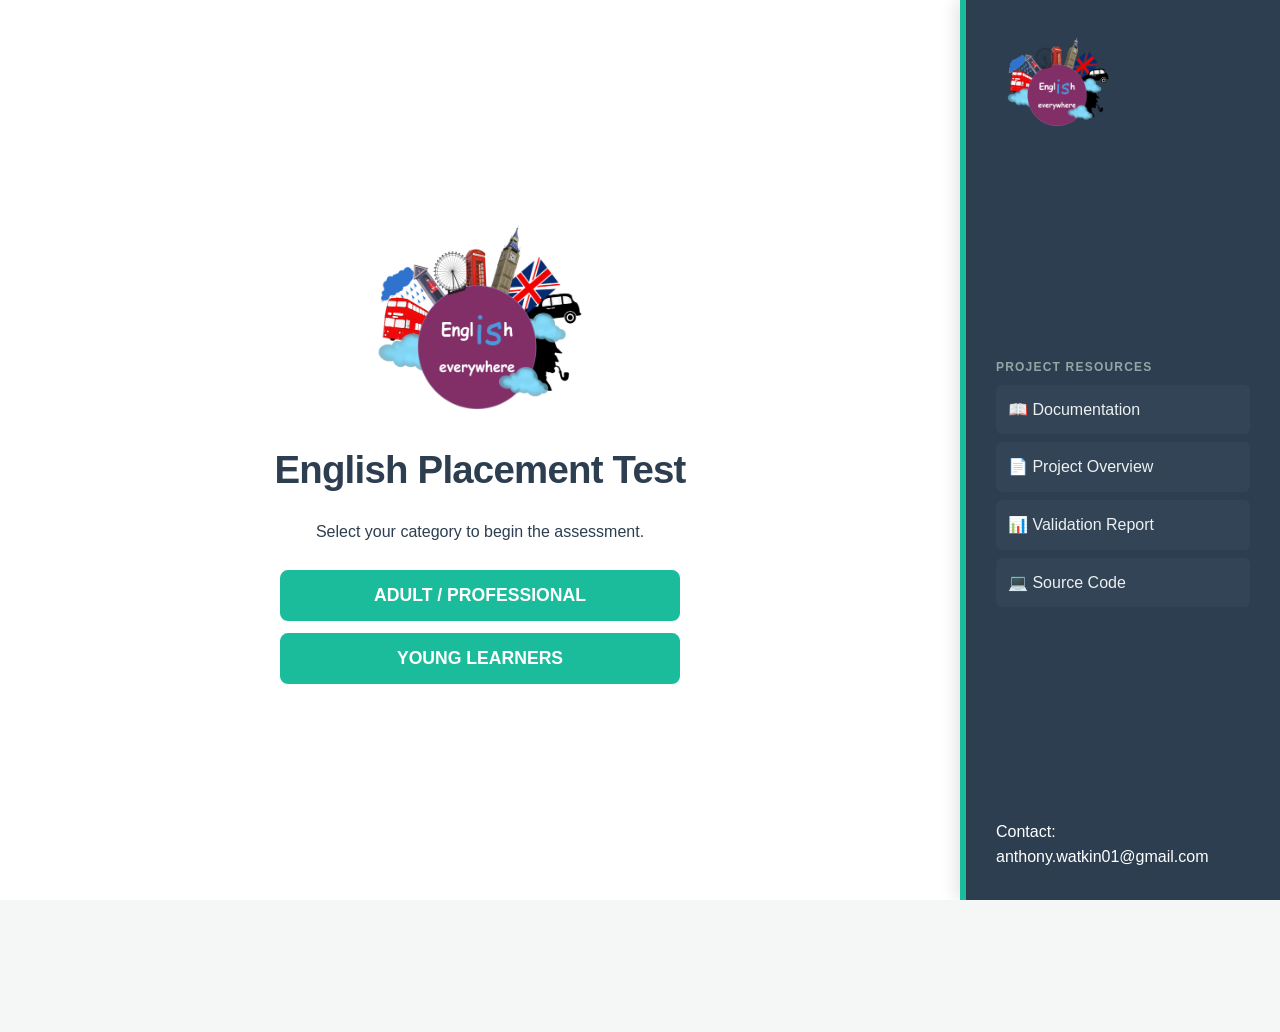
==== grammar.html @ 707f1727 "first commit" ====
<!DOCTYPE html>
<html lang="en">
<head>
    <meta charset="UTF-8">
    <title>Use of English Assessment</title>
    <link rel="stylesheet" href="styles.css">
</head>
<body>
    <main class="grammar-main-content">
        <section id="welcomeScreen" class="screen" style="display: flex !important;">
            <div class="welcome-content">
                <h1>Section 2: Use of English</h1>
                <button class="btn start-btn" onclick="startGrammarTest()">Begin Section</button>
            </div>
        </section>

        <section id="testScreen" class="screen" style="display: none; flex-direction: column; align-items: center; width: 100%;">
            <div id="testUI" style="width: 100%; min-height: 200px;"></div>
        </section> 

        <section id="resultsReadyScreen" class="screen" style="display: none; position: fixed; inset: 0; background: #f4f7f6; z-index: 9999; flex-direction: column; align-items: center; justify-content: center;">
            <div class="welcome-content" style="text-align: center; background: white; padding: 40px; border-radius: 15px;">
                <h1>Assessment Complete</h1>
                <button class="btn start-btn" onclick="goToReport()">View My Results</button>
            </div>
        </section>
    </main>
    <script src="grammar.js"></script>
</body>
<footer style="margin-top: 50px; padding: 20px; text-align: center; font-size: 0.8rem; color: #7f8c8d; border-top: 1px solid #eee;">
    <p>CEFR Adaptive Placement Suite © 2026</p>
    <p>Licensed under <a href="https://creativecommons.org/licenses/by-nc/4.0/" target="_blank" style="color: #3498db;">CC BY-NC 4.0</a> (Content) and MIT (Code).</p>
</footer>
</html>
---- styles.css ----
/* ==================== GLOBAL STYLES ==================== */
* {
    box-sizing: border-box;
    margin: 0;
    padding: 0;
    font-family: 'Inter', -apple-system, BlinkMacSystemFont, 'Segoe UI', Roboto, Helvetica, Arial, sans-serif;
}

body, html {
    height: 100%;
    background-color: #f4f7f6;
    color: #2c3e50; 
    line-height: 1.6; 
    overflow-x: hidden;
}

/* ==================== TYPOGRAPHY HIERARCHY ==================== */
h1 {
    font-size: 2.4rem;
    font-weight: 800;
    color: #2c3e50;
    letter-spacing: -0.02em;
    margin-bottom: 1.2rem;
}

.label, .sidebar-top h3 {
    text-transform: uppercase;
    font-size: 0.75rem;
    font-weight: 700;
    color: #95a5a6;
    letter-spacing: 0.1em;
    display: block;
    margin-bottom: 8px;
}

/* ==================== LAYOUT & SIDEBAR ==================== */
.welcome-layout {
    display: flex;
    flex-direction: row; 
    width: 100%;
    height: 100vh;
}

.welcome-main {
    flex: 1; 
    position: relative; 
    background: white;
    height: 100vh;
    overflow-y: auto;
}

.welcome-sidebar {
    width: 25%;
    min-width: 280px;
    background-color: #2c3e50;
    color: white;
    padding: 30px;
    display: flex;
    flex-direction: column;
    justify-content: space-between;
    border-left: 6px solid #1abc9c; 
    box-shadow: -5px 0 15px rgba(0, 0, 0, 0.1); 
    z-index: 10;
}

.screen {
    display: none !important; 
    position: absolute;
    top: 50%;
    left: 50%;
    transform: translate(-50%, -50%);
    width: 100%;
    max-width: 800px; 
    z-index: 1;
    flex-direction: column;
    align-items: center;     
    text-align: center;
}

/* ==================== ASSESSMENT TEXT ==================== */
#scenario-display {
    font-size: 1.2rem;
    font-weight: 600;
    color: #95a5a6; 
    text-transform: uppercase;
    letter-spacing: 2px;
    margin-bottom: 20px;
}

#question-text {
    font-size: 1.8rem;
    font-weight: 800;
    color: #2c3e50; 
    margin: 25px auto;
}

/* ==================== CLEAN BUTTON SYSTEM ==================== */
.selection-buttons {
    display: flex;
    flex-direction: column; /* Restored to clean vertical list */
    align-items: center;
    gap: 12px;
    margin-top: 25px;
    width: 100%;
}

.btn, .version-btn, .start-btn, .option-btn {
    width: 100%;
    max-width: 400px;
    padding: 15px 30px;
    font-size: 1.1rem;
    font-weight: 600;
    background-color: #1abc9c;
    color: white;
    border: none;
    border-radius: 8px;
    cursor: pointer;
    text-transform: uppercase;
    transition: all 0.3s ease;
}

.btn:hover {
    background-color: #16a085;
    transform: translateY(-2px);
}

#pass-btn {
    margin-top: 20px;
    background-color: #7f8c8d;
    padding: 10px 30px;
    font-size: 0.9rem;
}

/* Sidebar Links */
.sidebar-top nav a {
    display: block; 
    color: #ecf0f1;
    text-decoration: none;
    margin-bottom: 8px; 
    padding: 12px;
    border-radius: 6px;
    background: rgba(255,255,255,0.03); 
}

/* ==================== LOGO SYSTEM ==================== */
/* Applied to Welcome and Report screens only */
.main-logo {
    max-width: 250px !important;
    height: auto;
    margin-bottom: 30px;
}

.sidebar-logo img {
    max-width: 125px !important;
    height: auto;
    margin-bottom: 20px;
}

.logo-container {
    width: 100%;
    display: flex;
    justify-content: center;
}

/* ==================== GRAMMAR LAYOUT (NO SIDEBAR) ==================== */
.grammar-main-content {
    width: 100%;
    min-height: 100vh;
    display: flex;
    justify-content: center;
    align-items: center;
    background-color: #f4f7f6;
    position: relative;
}

/* Ensures the grammar screens have enough breathing room */
.grammar-main-content .screen {
    max-width: 850px;
    position: relative; /* Overriding absolute for better flow in this view */
    top: auto;
    left: auto;
    transform: none;
    padding: 40px 20px;
}

.stats-grid {
    display: grid;
    grid-template-columns: repeat(auto-fit, minmax(280px, 1fr));
    gap: 25px;
}

.card {
    background: white;
    padding: 25px;
    border-radius: 12px;
    border: 1px solid #eef2f6;
    box-shadow: 0 4px 6px rgba(0,0,0,0.05);
}

.card-wide {
    grid-column: 1 / -1;
}

.score-value {
    font-size: 3rem;
    font-weight: 800;
    color: #1abc9c;
    margin-top: 10px;
}
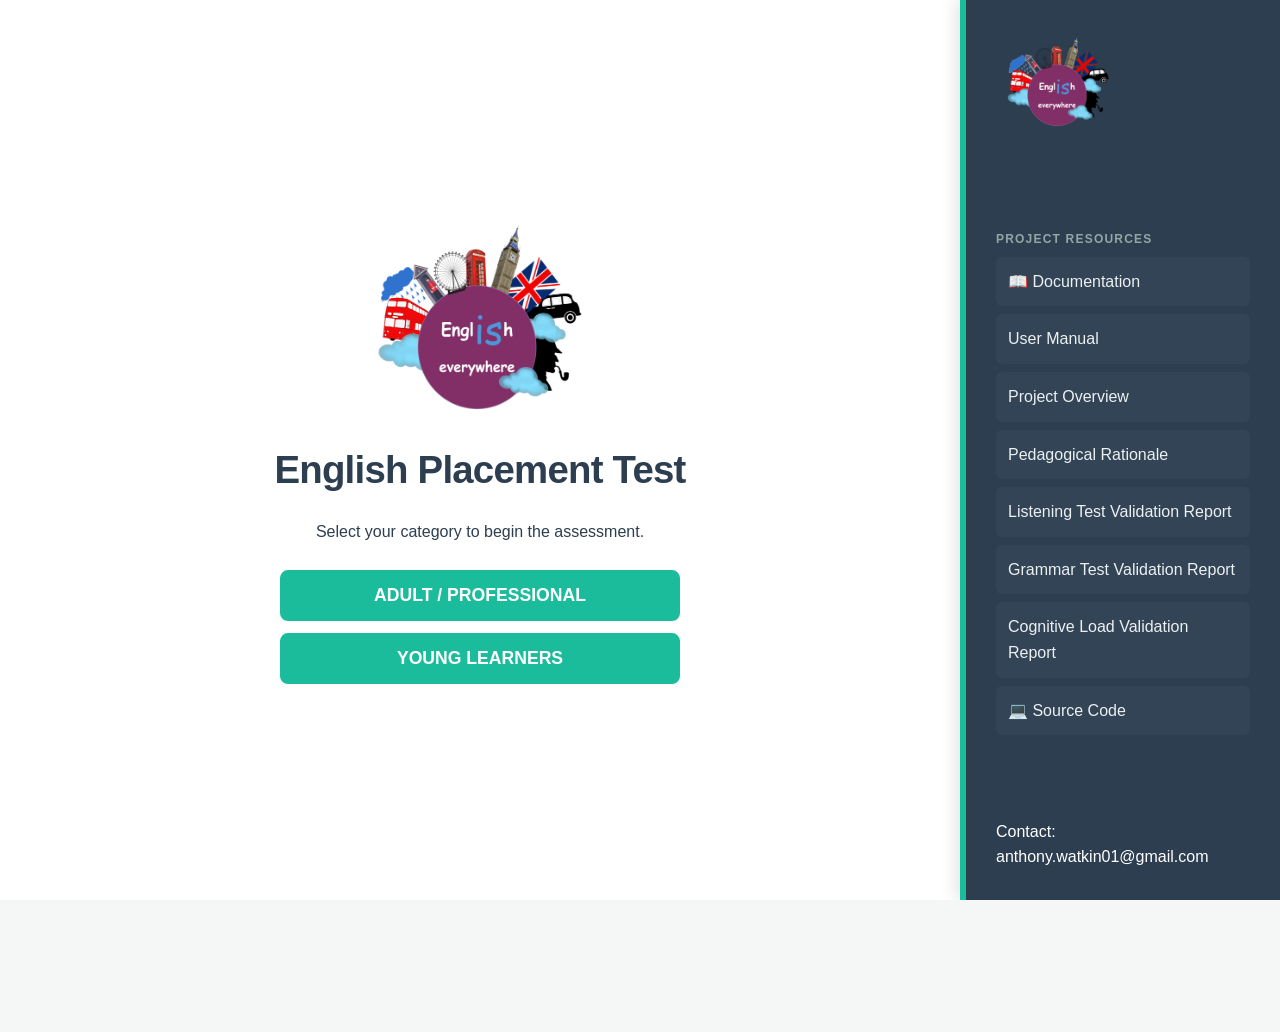
==== commit a699a4e9: "Add files via upload" ====
--- a/grammar.html
+++ b/grammar.html
@@ -1,34 +1,35 @@
-<!DOCTYPE html>
-<html lang="en">
-<head>
-    <meta charset="UTF-8">
-    <title>Use of English Assessment</title>
-    <link rel="stylesheet" href="styles.css">
-</head>
-<body>
-    <main class="grammar-main-content">
-        <section id="welcomeScreen" class="screen" style="display: flex !important;">
-            <div class="welcome-content">
-                <h1>Section 2: Use of English</h1>
-                <button class="btn start-btn" onclick="startGrammarTest()">Begin Section</button>
-            </div>
-        </section>
-
-        <section id="testScreen" class="screen" style="display: none; flex-direction: column; align-items: center; width: 100%;">
-            <div id="testUI" style="width: 100%; min-height: 200px;"></div>
-        </section> 
-
-        <section id="resultsReadyScreen" class="screen" style="display: none; position: fixed; inset: 0; background: #f4f7f6; z-index: 9999; flex-direction: column; align-items: center; justify-content: center;">
-            <div class="welcome-content" style="text-align: center; background: white; padding: 40px; border-radius: 15px;">
-                <h1>Assessment Complete</h1>
-                <button class="btn start-btn" onclick="goToReport()">View My Results</button>
-            </div>
-        </section>
-    </main>
-    <script src="grammar.js"></script>
-</body>
-<footer style="margin-top: 50px; padding: 20px; text-align: center; font-size: 0.8rem; color: #7f8c8d; border-top: 1px solid #eee;">
-    <p>CEFR Adaptive Placement Suite © 2026</p>
-    <p>Licensed under <a href="https://creativecommons.org/licenses/by-nc/4.0/" target="_blank" style="color: #3498db;">CC BY-NC 4.0</a> (Content) and MIT (Code).</p>
-</footer>
+<!DOCTYPE html>
+<html lang="en">
+<link rel="icon" type="image/png" href="images/favicon.png">
+<head>
+    <meta charset="UTF-8">
+    <title>Use of English Assessment</title>
+    <link rel="stylesheet" href="styles.css">
+</head>
+<body>
+    <main class="grammar-main-content">
+        <section id="welcomeScreen" class="screen" style="display: flex !important;">
+            <div class="welcome-content">
+                <h1>Section 2: Use of English</h1>
+                <button class="btn start-btn" onclick="startGrammarTest()">Begin Section</button>
+            </div>
+        </section>
+
+        <section id="testScreen" class="screen" style="display: none; flex-direction: column; align-items: center; width: 100%;">
+            <div id="testUI" style="width: 100%; min-height: 200px;"></div>
+        </section> 
+
+        <section id="resultsReadyScreen" class="screen" style="display: none; position: fixed; inset: 0; background: #f4f7f6; z-index: 9999; flex-direction: column; align-items: center; justify-content: center;">
+            <div class="welcome-content" style="text-align: center; background: white; padding: 40px; border-radius: 15px;">
+                <h1>Assessment Complete</h1>
+                <button class="btn start-btn" onclick="goToReport()">View My Results</button>
+            </div>
+        </section>
+    </main>
+    <script src="grammar.js"></script>
+</body>
+<footer style="margin-top: 50px; padding: 20px; text-align: center; font-size: 0.8rem; color: #7f8c8d; border-top: 1px solid #eee;">
+    <p>CEFR Adaptive Placement Suite © 2026</p>
+    <p>Licensed under <a href="https://creativecommons.org/licenses/by-nc/4.0/" target="_blank" style="color: #3498db;">CC BY-NC 4.0</a> (Content) and MIT (Code).</p>
+</footer>
 </html>
--- a/styles.css
+++ b/styles.css
@@ -1,209 +1,209 @@
-/* ==================== GLOBAL STYLES ==================== */
-* {
-    box-sizing: border-box;
-    margin: 0;
-    padding: 0;
-    font-family: 'Inter', -apple-system, BlinkMacSystemFont, 'Segoe UI', Roboto, Helvetica, Arial, sans-serif;
-}
-
-body, html {
-    height: 100%;
-    background-color: #f4f7f6;
-    color: #2c3e50; 
-    line-height: 1.6; 
-    overflow-x: hidden;
-}
-
-/* ==================== TYPOGRAPHY HIERARCHY ==================== */
-h1 {
-    font-size: 2.4rem;
-    font-weight: 800;
-    color: #2c3e50;
-    letter-spacing: -0.02em;
-    margin-bottom: 1.2rem;
-}
-
-.label, .sidebar-top h3 {
-    text-transform: uppercase;
-    font-size: 0.75rem;
-    font-weight: 700;
-    color: #95a5a6;
-    letter-spacing: 0.1em;
-    display: block;
-    margin-bottom: 8px;
-}
-
-/* ==================== LAYOUT & SIDEBAR ==================== */
-.welcome-layout {
-    display: flex;
-    flex-direction: row; 
-    width: 100%;
-    height: 100vh;
-}
-
-.welcome-main {
-    flex: 1; 
-    position: relative; 
-    background: white;
-    height: 100vh;
-    overflow-y: auto;
-}
-
-.welcome-sidebar {
-    width: 25%;
-    min-width: 280px;
-    background-color: #2c3e50;
-    color: white;
-    padding: 30px;
-    display: flex;
-    flex-direction: column;
-    justify-content: space-between;
-    border-left: 6px solid #1abc9c; 
-    box-shadow: -5px 0 15px rgba(0, 0, 0, 0.1); 
-    z-index: 10;
-}
-
-.screen {
-    display: none !important; 
-    position: absolute;
-    top: 50%;
-    left: 50%;
-    transform: translate(-50%, -50%);
-    width: 100%;
-    max-width: 800px; 
-    z-index: 1;
-    flex-direction: column;
-    align-items: center;     
-    text-align: center;
-}
-
-/* ==================== ASSESSMENT TEXT ==================== */
-#scenario-display {
-    font-size: 1.2rem;
-    font-weight: 600;
-    color: #95a5a6; 
-    text-transform: uppercase;
-    letter-spacing: 2px;
-    margin-bottom: 20px;
-}
-
-#question-text {
-    font-size: 1.8rem;
-    font-weight: 800;
-    color: #2c3e50; 
-    margin: 25px auto;
-}
-
-/* ==================== CLEAN BUTTON SYSTEM ==================== */
-.selection-buttons {
-    display: flex;
-    flex-direction: column; /* Restored to clean vertical list */
-    align-items: center;
-    gap: 12px;
-    margin-top: 25px;
-    width: 100%;
-}
-
-.btn, .version-btn, .start-btn, .option-btn {
-    width: 100%;
-    max-width: 400px;
-    padding: 15px 30px;
-    font-size: 1.1rem;
-    font-weight: 600;
-    background-color: #1abc9c;
-    color: white;
-    border: none;
-    border-radius: 8px;
-    cursor: pointer;
-    text-transform: uppercase;
-    transition: all 0.3s ease;
-}
-
-.btn:hover {
-    background-color: #16a085;
-    transform: translateY(-2px);
-}
-
-#pass-btn {
-    margin-top: 20px;
-    background-color: #7f8c8d;
-    padding: 10px 30px;
-    font-size: 0.9rem;
-}
-
-/* Sidebar Links */
-.sidebar-top nav a {
-    display: block; 
-    color: #ecf0f1;
-    text-decoration: none;
-    margin-bottom: 8px; 
-    padding: 12px;
-    border-radius: 6px;
-    background: rgba(255,255,255,0.03); 
-}
-
-/* ==================== LOGO SYSTEM ==================== */
-/* Applied to Welcome and Report screens only */
-.main-logo {
-    max-width: 250px !important;
-    height: auto;
-    margin-bottom: 30px;
-}
-
-.sidebar-logo img {
-    max-width: 125px !important;
-    height: auto;
-    margin-bottom: 20px;
-}
-
-.logo-container {
-    width: 100%;
-    display: flex;
-    justify-content: center;
-}
-
-/* ==================== GRAMMAR LAYOUT (NO SIDEBAR) ==================== */
-.grammar-main-content {
-    width: 100%;
-    min-height: 100vh;
-    display: flex;
-    justify-content: center;
-    align-items: center;
-    background-color: #f4f7f6;
-    position: relative;
-}
-
-/* Ensures the grammar screens have enough breathing room */
-.grammar-main-content .screen {
-    max-width: 850px;
-    position: relative; /* Overriding absolute for better flow in this view */
-    top: auto;
-    left: auto;
-    transform: none;
-    padding: 40px 20px;
-}
-
-.stats-grid {
-    display: grid;
-    grid-template-columns: repeat(auto-fit, minmax(280px, 1fr));
-    gap: 25px;
-}
-
-.card {
-    background: white;
-    padding: 25px;
-    border-radius: 12px;
-    border: 1px solid #eef2f6;
-    box-shadow: 0 4px 6px rgba(0,0,0,0.05);
-}
-
-.card-wide {
-    grid-column: 1 / -1;
-}
-
-.score-value {
-    font-size: 3rem;
-    font-weight: 800;
-    color: #1abc9c;
-    margin-top: 10px;
+/* ==================== GLOBAL STYLES ==================== */
+* {
+    box-sizing: border-box;
+    margin: 0;
+    padding: 0;
+    font-family: 'Inter', -apple-system, BlinkMacSystemFont, 'Segoe UI', Roboto, Helvetica, Arial, sans-serif;
+}
+
+body, html {
+    height: 100%;
+    background-color: #f4f7f6;
+    color: #2c3e50; 
+    line-height: 1.6; 
+    overflow-x: hidden;
+}
+
+/* ==================== TYPOGRAPHY HIERARCHY ==================== */
+h1 {
+    font-size: 2.4rem;
+    font-weight: 800;
+    color: #2c3e50;
+    letter-spacing: -0.02em;
+    margin-bottom: 1.2rem;
+}
+
+.label, .sidebar-top h3 {
+    text-transform: uppercase;
+    font-size: 0.75rem;
+    font-weight: 700;
+    color: #95a5a6;
+    letter-spacing: 0.1em;
+    display: block;
+    margin-bottom: 8px;
+}
+
+/* ==================== LAYOUT & SIDEBAR ==================== */
+.welcome-layout {
+    display: flex;
+    flex-direction: row; 
+    width: 100%;
+    height: 100vh;
+}
+
+.welcome-main {
+    flex: 1; 
+    position: relative; 
+    background: white;
+    height: 100vh;
+    overflow-y: auto;
+}
+
+.welcome-sidebar {
+    width: 25%;
+    min-width: 280px;
+    background-color: #2c3e50;
+    color: white;
+    padding: 30px;
+    display: flex;
+    flex-direction: column;
+    justify-content: space-between;
+    border-left: 6px solid #1abc9c; 
+    box-shadow: -5px 0 15px rgba(0, 0, 0, 0.1); 
+    z-index: 10;
+}
+
+.screen {
+    display: none !important; 
+    position: absolute;
+    top: 50%;
+    left: 50%;
+    transform: translate(-50%, -50%);
+    width: 100%;
+    max-width: 800px; 
+    z-index: 1;
+    flex-direction: column;
+    align-items: center;     
+    text-align: center;
+}
+
+/* ==================== ASSESSMENT TEXT ==================== */
+#scenario-display {
+    font-size: 1.2rem;
+    font-weight: 600;
+    color: #95a5a6; 
+    text-transform: uppercase;
+    letter-spacing: 2px;
+    margin-bottom: 20px;
+}
+
+#question-text {
+    font-size: 1.8rem;
+    font-weight: 800;
+    color: #2c3e50; 
+    margin: 25px auto;
+}
+
+/* ==================== CLEAN BUTTON SYSTEM ==================== */
+.selection-buttons {
+    display: flex;
+    flex-direction: column; /* Restored to clean vertical list */
+    align-items: center;
+    gap: 12px;
+    margin-top: 25px;
+    width: 100%;
+}
+
+.btn, .version-btn, .start-btn, .option-btn {
+    width: 100%;
+    max-width: 400px;
+    padding: 15px 30px;
+    font-size: 1.1rem;
+    font-weight: 600;
+    background-color: #1abc9c;
+    color: white;
+    border: none;
+    border-radius: 8px;
+    cursor: pointer;
+    text-transform: uppercase;
+    transition: all 0.3s ease;
+}
+
+.btn:hover {
+    background-color: #16a085;
+    transform: translateY(-2px);
+}
+
+#pass-btn {
+    margin-top: 20px;
+    background-color: #7f8c8d;
+    padding: 10px 30px;
+    font-size: 0.9rem;
+}
+
+/* Sidebar Links */
+.sidebar-top nav a {
+    display: block; 
+    color: #ecf0f1;
+    text-decoration: none;
+    margin-bottom: 8px; 
+    padding: 12px;
+    border-radius: 6px;
+    background: rgba(255,255,255,0.03); 
+}
+
+/* ==================== LOGO SYSTEM ==================== */
+/* Applied to Welcome and Report screens only */
+.main-logo {
+    max-width: 250px !important;
+    height: auto;
+    margin-bottom: 30px;
+}
+
+.sidebar-logo img {
+    max-width: 125px !important;
+    height: auto;
+    margin-bottom: 20px;
+}
+
+.logo-container {
+    width: 100%;
+    display: flex;
+    justify-content: center;
+}
+
+/* ==================== GRAMMAR LAYOUT (NO SIDEBAR) ==================== */
+.grammar-main-content {
+    width: 100%;
+    min-height: 100vh;
+    display: flex;
+    justify-content: center;
+    align-items: center;
+    background-color: #f4f7f6;
+    position: relative;
+}
+
+/* Ensures the grammar screens have enough breathing room */
+.grammar-main-content .screen {
+    max-width: 850px;
+    position: relative; /* Overriding absolute for better flow in this view */
+    top: auto;
+    left: auto;
+    transform: none;
+    padding: 40px 20px;
+}
+
+.stats-grid {
+    display: grid;
+    grid-template-columns: repeat(auto-fit, minmax(280px, 1fr));
+    gap: 25px;
+}
+
+.card {
+    background: white;
+    padding: 25px;
+    border-radius: 12px;
+    border: 1px solid #eef2f6;
+    box-shadow: 0 4px 6px rgba(0,0,0,0.05);
+}
+
+.card-wide {
+    grid-column: 1 / -1;
+}
+
+.score-value {
+    font-size: 3rem;
+    font-weight: 800;
+    color: #1abc9c;
+    margin-top: 10px;
 }
